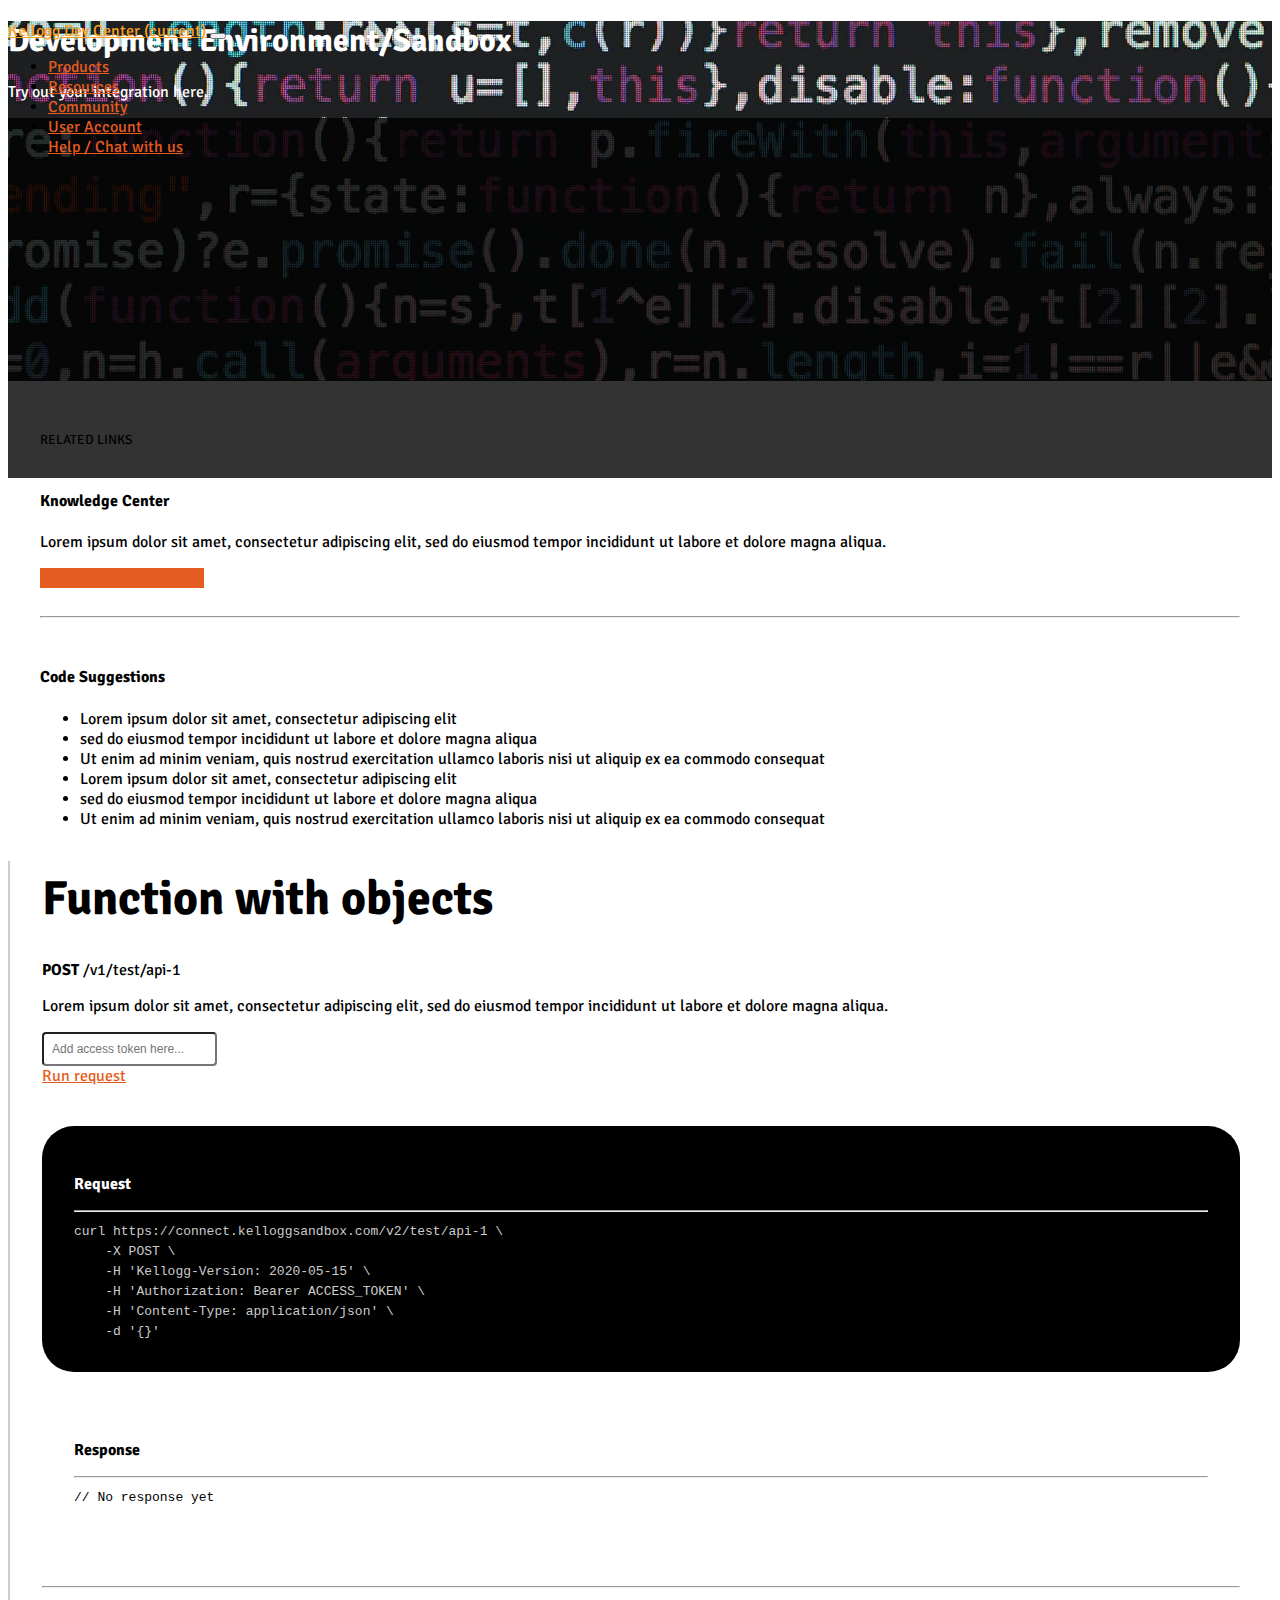
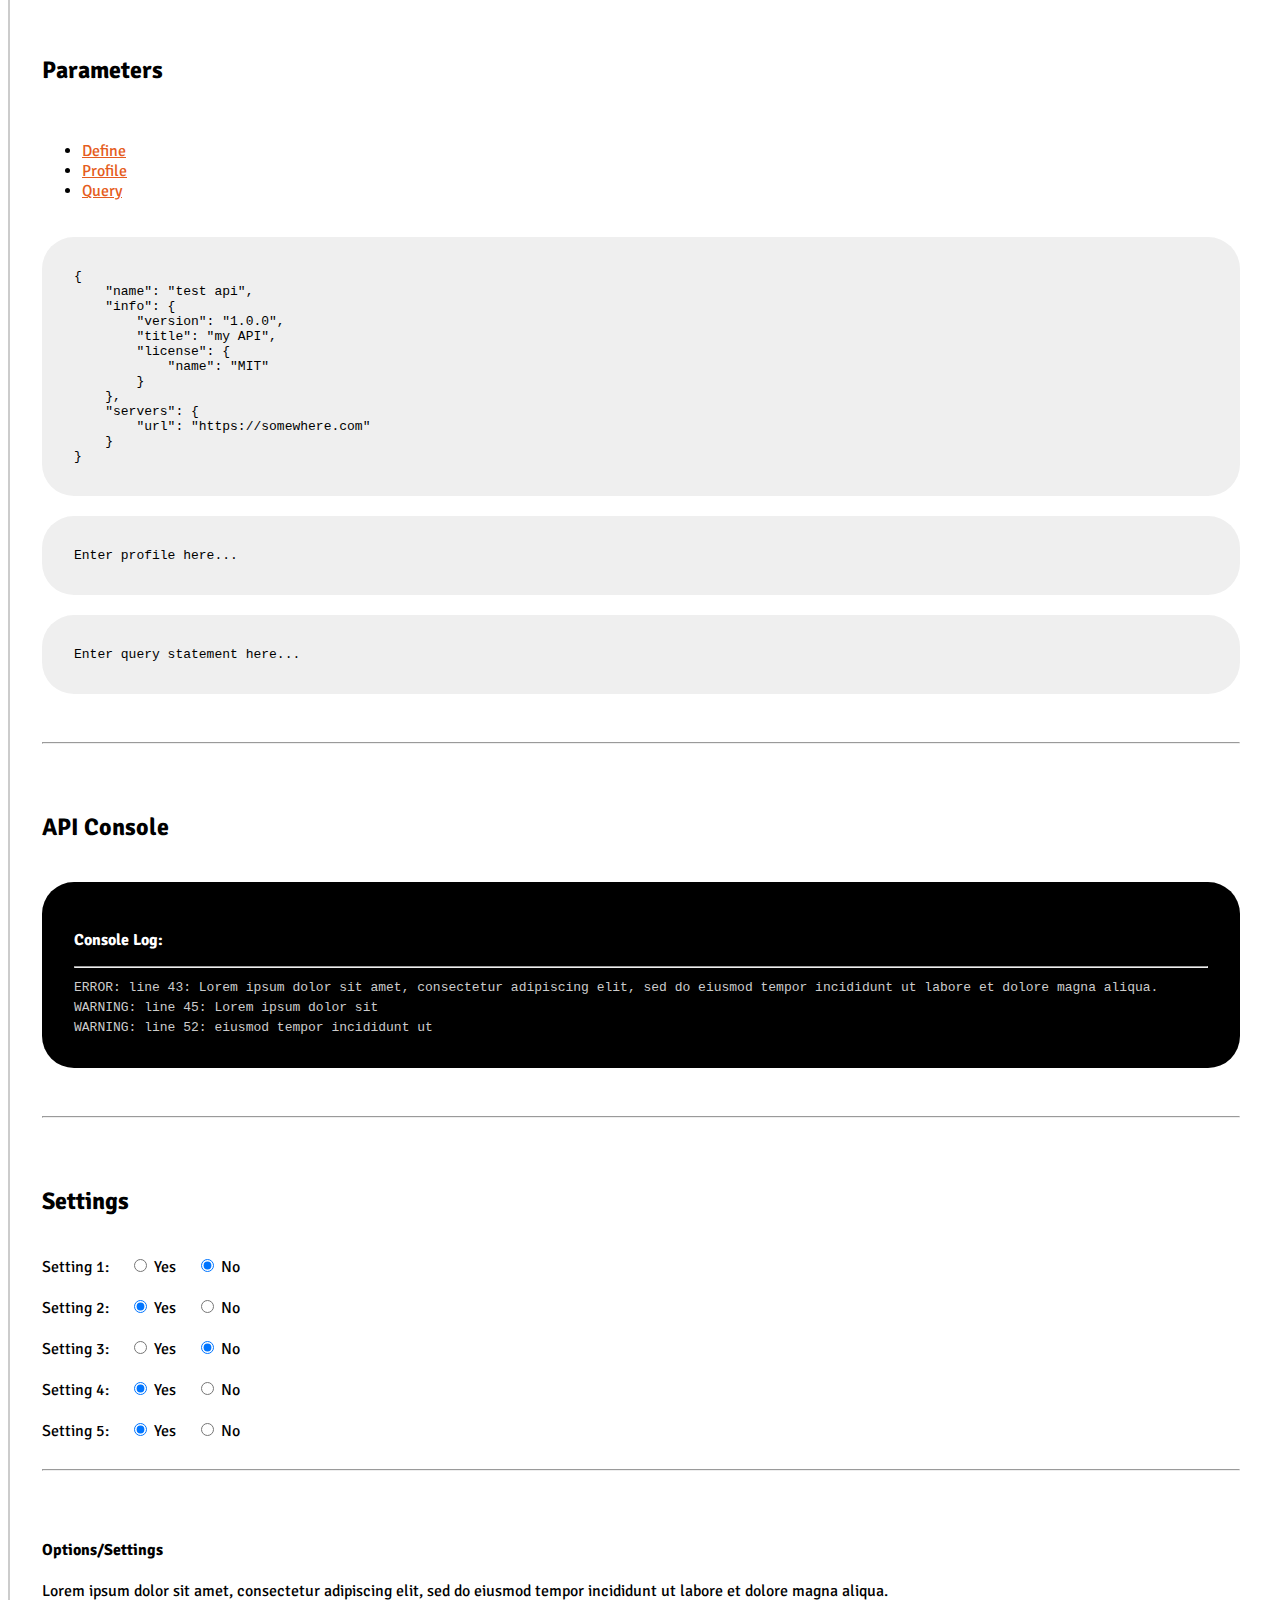
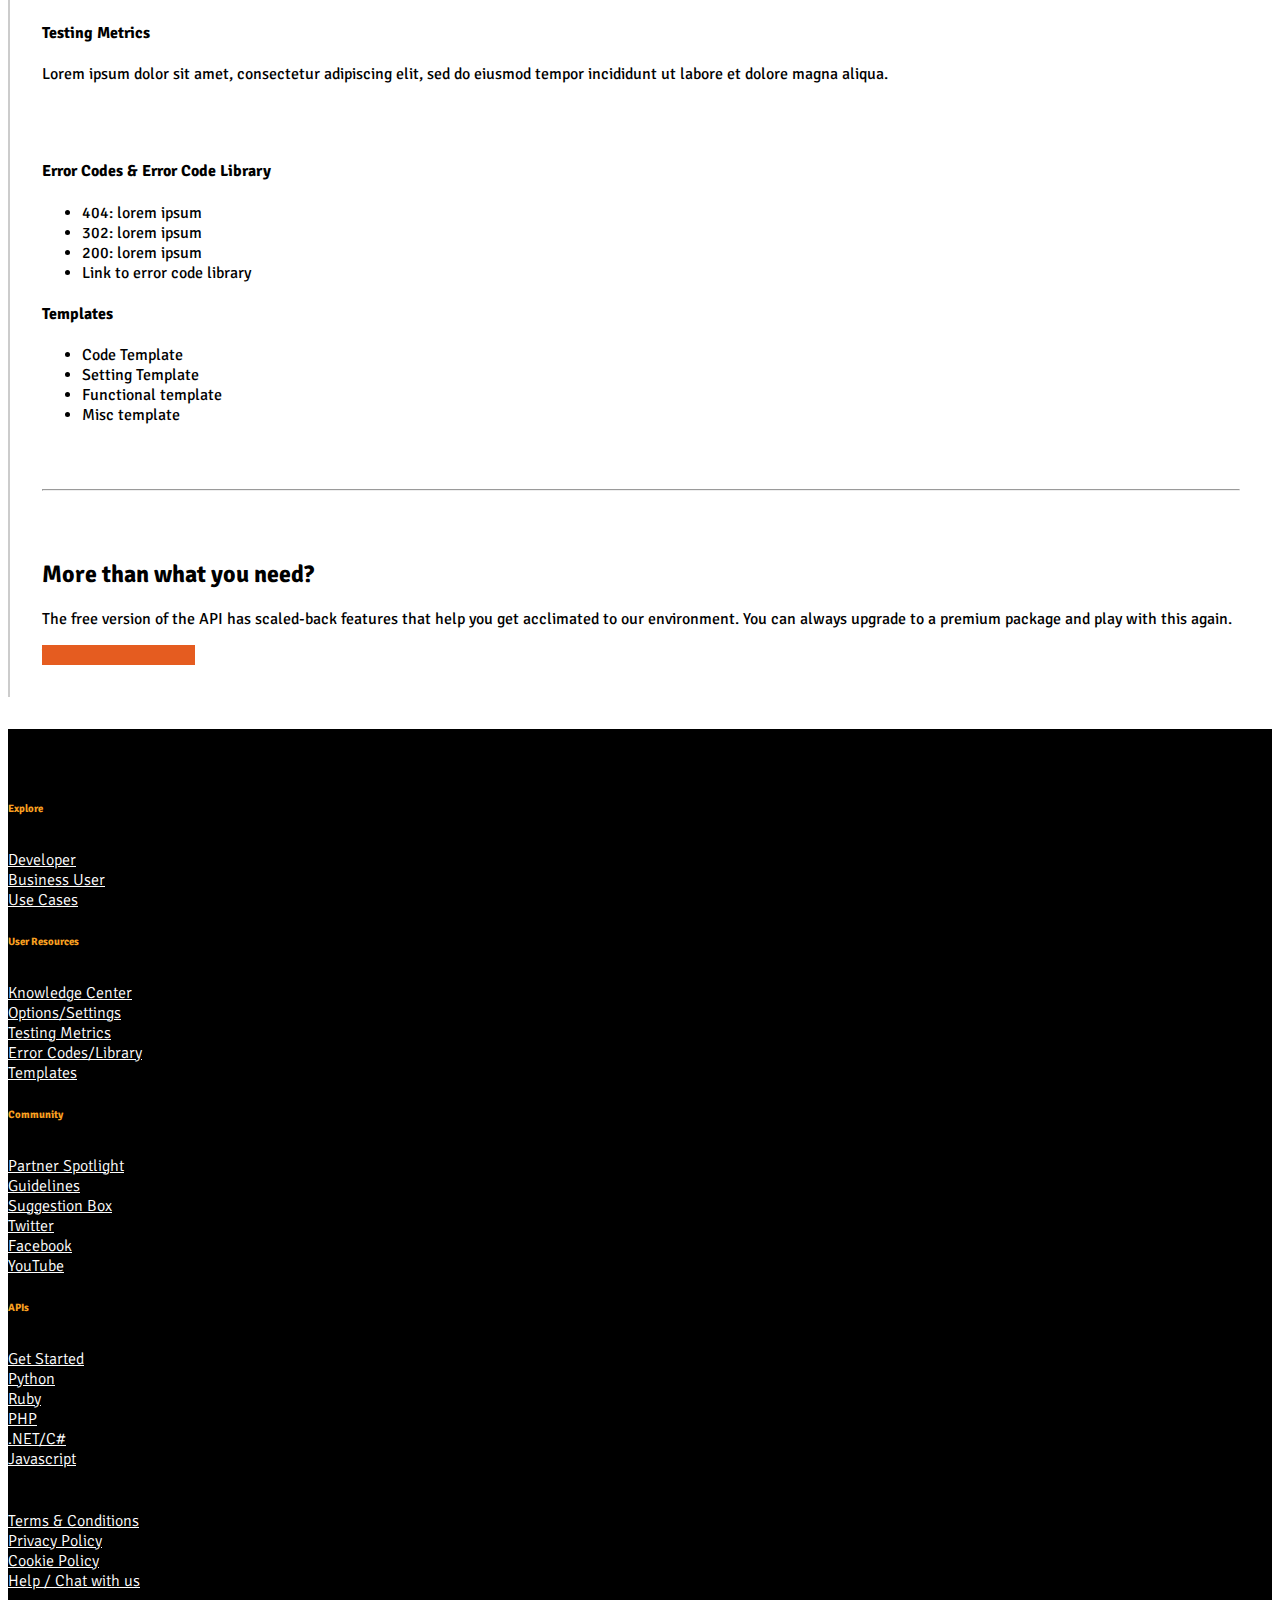
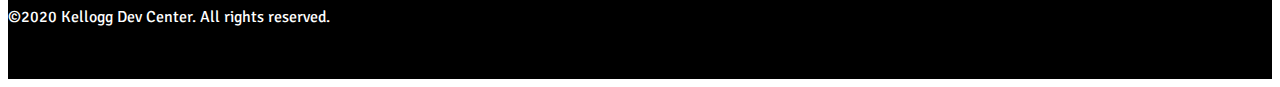
==== api-get-started-premium.html @ 7ac13a6f "updating brand colors, added premium sandbox page, minor tweaks thru site" ====
<!doctype html>
<html lang="en">
    <head>
        <title>Kellogg Dev Center</title>

        <link rel="stylesheet" href="https://stackpath.bootstrapcdn.com/bootstrap/4.5.0/css/bootstrap.min.css" integrity="sha384-9aIt2nRpC12Uk9gS9baDl411NQApFmC26EwAOH8WgZl5MYYxFfc+NcPb1dKGj7Sk" crossorigin="anonymous">
        <link href="https://fonts.googleapis.com/css2?family=Signika:wght@300;400;600;700&display=swap" rel="stylesheet">
        <link rel="stylesheet" href="css/site.css">

        <style type="text/css">
            .headline { 
                background: url("images/api-headline.jpg") right 50% no-repeat; 
                background-size: cover; }
            .headline:after {
                background: rgba(0,0,0,0.8);
                content: '';
                position: absolute;
                height: 100%;
                width: 100%;
            }

            .content > .container-fluid { margin: 2rem 0; }
            .content > .container-fluid > .row > * { padding: 1rem 2rem; }
            .content h2:first-of-type { font-size: 3rem; margin-bottom: 2rem; margin-top: -0.5rem; }

            .content .col-md-8 {
                border-left: 2px solid #ccc;
            }

            .content hr { clear: both; }

            .api-block {
                padding: 1rem; }
                .api-block > div {
                    padding: 1rem;
                }

            .bg-offwhite {
                padding-top: 3rem;
                padding-bottom: 3rem;
            }
            
        </style>
    </head>
    <body>

        <article>

            <header class="bg-transparent">
                <div class="container-md">
                    <div class="row">
                        <div class="col-12">
                            <nav class="navbar navbar-expand-lg navbar-dark bg-transparent">
                                <a class="navbar-brand" href="index.html">Kellogg Dev Center <span class="sr-only">(current)</span></a>
                                <button class="navbar-toggler" type="button" data-toggle="collapse" data-target="#navbarSupportedContent" aria-controls="navbarSupportedContent" aria-expanded="false" aria-label="Toggle navigation">
                                    <span class="navbar-toggler-icon"></span>
                                </button>
                            
                                <div class="collapse navbar-collapse" id="navbarSupportedContent">
                                    <ul class="navbar-nav ml-auto">
                                        <li class="nav-item">
                                            <a class="nav-link" href="explore-dev.html">Products</a>
                                        </li>
                                        <li class="nav-item">
                                            <a class="nav-link" href="knowledge-center.html">Resources</a>
                                        </li>
                                        <li class="nav-item">
                                            <a class="nav-link" href="community-portal.html">Community</a>
                                        </li>
                                        <li class="nav-item">
                                            <a class="nav-link" href="#">User Account</a>
                                        </li>
                                        <li class="nav-item">
                                            <a class="nav-link" href="#">Help / Chat with us</a>
                                        </li>
                                    </ul>
                                </div>
                            </nav>
                        </div>
                    </div>
                </div>
            </header>
            <main>
            
                <section class="headline bg-dark d-flex">
                    <div class="container">
                        <div class="row align-items-center">
                            <div class="col-12 col-md-8">        
                                <h1>Development Environment/Sandbox</h1>
                                <p>Try out your integration here.</p>
                            </div>
                        </div>
                    </div>
                </section>

                <section class="content">
                    <div class="container-fluid">
                        <div class="row">
                            <div class="col-12 col-md-4">

                                <small>RELATED LINKS</small>

                                <br>
                                <br>

                                <h4>Knowledge Center</h4>
                                <p>Lorem ipsum dolor sit amet, consectetur adipiscing elit, sed do eiusmod tempor incididunt ut labore et dolore magna aliqua.</p>
                                <a href="knowledge-center.html" class="btn btn-primary">View Knowledge Center</a>
                            
                                <br>
                                <br>
                                <hr>
                                <br>

                                <h4>Code Suggestions</h4>
                                <ul>
                                    <li>Lorem ipsum dolor sit amet, consectetur adipiscing elit</li>
                                    <li>sed do eiusmod tempor incididunt ut labore et dolore magna aliqua</li>
                                    <li>Ut enim ad minim veniam, quis nostrud exercitation ullamco laboris nisi ut aliquip ex ea commodo consequat</li>
                                    <li>Lorem ipsum dolor sit amet, consectetur adipiscing elit</li>
                                    <li>sed do eiusmod tempor incididunt ut labore et dolore magna aliqua</li>
                                    <li>Ut enim ad minim veniam, quis nostrud exercitation ullamco laboris nisi ut aliquip ex ea commodo consequat</li>
                                </ul>
                            </div>
                            <div class="col-12 col-md-8">
                                <h2>Function with objects</h2>

                                <div class="row">
                                    <div class="col-9">
                                        <p><strong>POST</strong> /v1/test/api-1</p>
                                        <p>Lorem ipsum dolor sit amet, consectetur adipiscing elit, sed do eiusmod tempor incididunt ut labore et dolore magna aliqua.</p>
                                    
                                        <input class="w-100" type="text" placeholder="Add access token here..." style="border-radius: 4px; font-size: 12px; padding: 0.5rem;">
                                    </div>
                                    <div class="col-3 text-right">
                                        <a class="btn btn-secondary" href="#">Run request</a>
                                    </div>
                                </div>

                                <br><br>
                                <div class="bg-dark" style="border-radius: 2rem; color: #fff; padding: 2rem;">
                                    <p><strong>Request</strong></p>
                                    <hr>
                                    <code style="color: #ccc;">
                                        curl https://connect.kelloggsandbox.com/v2/test/api-1 \<br>
                                        &nbsp;&nbsp;&nbsp;&nbsp;-X POST \<br>
                                        &nbsp;&nbsp;&nbsp;&nbsp;-H 'Kellogg-Version: 2020-05-15' \<br>
                                        &nbsp;&nbsp;&nbsp;&nbsp;-H 'Authorization: Bearer ACCESS_TOKEN' \<br>
                                        &nbsp;&nbsp;&nbsp;&nbsp;-H 'Content-Type: application/json' \<br>
                                        &nbsp;&nbsp;&nbsp;&nbsp;-d '{}'
                                    </code>
                                </div>
                                <br>
                                <div class="bg-light" style="border-radius: 2rem; padding: 2rem;">
                                    <p><strong>Response</strong></p>
                                    <hr>
                                    <code>// No response yet</code>
                                </div>

                                <br><br>
                                <hr>
                                <br><br>

                                <h2>Parameters</h2>
                                <br>
                                <ul class="nav nav-tabs" id="myTab" role="tablist">
                                    <li class="nav-item">
                                      <a class="nav-link active" id="define-tab" data-toggle="tab" href="#define" role="tab" aria-controls="define" aria-selected="true">Define</a>
                                    </li>
                                    <li class="nav-item">
                                      <a class="nav-link" id="profile-tab" data-toggle="tab" href="#profile" role="tab" aria-controls="profile" aria-selected="false">Profile</a>
                                    </li>
                                    <li class="nav-item">
                                      <a class="nav-link" id="query-tab" data-toggle="tab" href="#query" role="tab" aria-controls="query" aria-selected="false">Query</a>
                                    </li>
                                </ul>
                                <div class="tab-content" id="myTabContent">
                                    <div class="tab-pane fade show active" id="define" role="tabpanel" aria-labelledby="define-tab">

                                        <br>
                                        <code style="display: block; border-radius: 2rem; background-color: #efefef; padding: 2rem;">
                                            {<br>
                                                &nbsp;&nbsp;&nbsp;&nbsp;"name": "test api",<br>
                                                &nbsp;&nbsp;&nbsp;&nbsp;"info": {<br>
                                                    &nbsp;&nbsp;&nbsp;&nbsp;&nbsp;&nbsp;&nbsp;&nbsp;"version": "1.0.0",<br>
                                                    &nbsp;&nbsp;&nbsp;&nbsp;&nbsp;&nbsp;&nbsp;&nbsp;"title": "my API",<br>
                                                    &nbsp;&nbsp;&nbsp;&nbsp;&nbsp;&nbsp;&nbsp;&nbsp;"license": {<br>
                                                        &nbsp;&nbsp;&nbsp;&nbsp;&nbsp;&nbsp;&nbsp;&nbsp;&nbsp;&nbsp;&nbsp;&nbsp;"name": "MIT"<br>
                                                        &nbsp;&nbsp;&nbsp;&nbsp;&nbsp;&nbsp;&nbsp;&nbsp;}<br>
                                                        &nbsp;&nbsp;&nbsp;&nbsp;},<br>
                                                        &nbsp;&nbsp;&nbsp;&nbsp;"servers": {<br>
                                                            &nbsp;&nbsp;&nbsp;&nbsp;&nbsp;&nbsp;&nbsp;&nbsp;"url": "https://somewhere.com"<br>
                                                            &nbsp;&nbsp;&nbsp;&nbsp;}<br>
                                            }
                                        </code>

                                    </div>
                                    <div class="tab-pane fade" id="profile" role="tabpanel" aria-labelledby="profile-tab">

                                        <br>
                                        <code style="display: block; border-radius: 2rem; background-color: #efefef; padding: 2rem;">
                                            Enter profile here...
                                        </code>

                                    </div>
                                    <div class="tab-pane fade" id="query" role="tabpanel" aria-labelledby="query-tab">

                                        <br>
                                        <code style="display: block; border-radius: 2rem; background-color: #efefef; padding: 2rem;">

                                            Enter query statement here...

                                        </code>

                                    </div>
                                </div>

                                <br><br>
                                <hr>
                                <br><br>

                                <h2>API Console</h2>
                                <br>
                                <div class="bg-dark" style="border-radius: 2rem; color: #fff; padding: 2rem;">
                                    <p><strong>Console Log:</strong></p>
                                    <hr>
                                    <code style="color: #ccc;">
                                        ERROR: line 43: Lorem ipsum dolor sit amet, consectetur adipiscing elit, sed do eiusmod tempor incididunt ut labore et dolore magna aliqua.<br>
                                        WARNING: line 45: Lorem ipsum dolor sit<br>
                                        WARNING: line 52: eiusmod tempor incididunt ut
                                    </code>
                                </div>

                                <br><br>
                                <hr>
                                <br><br>

                                <h2>Settings</h2>

                                <br>
                                Setting 1: &nbsp;&nbsp;&nbsp; <input type="radio"> Yes &nbsp;&nbsp;&nbsp; <input type="radio" checked> No
                                <br><br>
                                Setting 2: &nbsp;&nbsp;&nbsp; <input type="radio" checked> Yes &nbsp;&nbsp;&nbsp; <input type="radio"> No
                                <br><br>
                                Setting 3: &nbsp;&nbsp;&nbsp; <input type="radio"> Yes &nbsp;&nbsp;&nbsp; <input type="radio" checked> No
                                <br><br>
                                Setting 4: &nbsp;&nbsp;&nbsp; <input type="radio" checked> Yes &nbsp;&nbsp;&nbsp; <input type="radio"> No
                                <br><br>
                                Setting 5: &nbsp;&nbsp;&nbsp; <input type="radio" checked> Yes &nbsp;&nbsp;&nbsp; <input type="radio"> No


                                <br><br>
                                <hr>
                                <br><br>

                                <div class="row">
                                    <div class="col-6">
                                        <h4>Options/Settings</h4>
                                        <p>Lorem ipsum dolor sit amet, consectetur adipiscing elit, sed do eiusmod tempor incididunt ut labore et dolore magna aliqua.</p>
                                    </div>
                                    <div class="col-6">
                                        <h4>Testing Metrics</h4>
                                        <p>Lorem ipsum dolor sit amet, consectetur adipiscing elit, sed do eiusmod tempor incididunt ut labore et dolore magna aliqua.</p>
                                    </div>
                                </div>
                                <br><br>
                                <div class="row">
                                    <div class="col-6">
                                        <h4>Error Codes & Error Code Library</h4>
                                        <ul>
                                            <li>404: lorem ipsum</li>
                                            <li>302: lorem ipsum</li>
                                            <li>200: lorem ipsum</li>
                                            <li>Link to error code library</li>
                                        </ul>
                                    </div>
                                    <div class="col-6">
                                        <h4>Templates</h4>
                                        <ul>
                                            <li>Code Template</li>
                                            <li>Setting Template</li>
                                            <li>Functional template</li>
                                            <li>Misc template</li>
                                        </ul>
                                    </div>
                                </div>

                                <br><br>
                                <hr>
                                <br><br>
                                <h2>More than what you need?</h2>
                                <p>The free version of the API has scaled-back features that help you get acclimated to our environment. You can always upgrade to a premium package and play with this again.</p>
                                <p><a href="api-get-started.html" class="btn btn-lg btn-primary">Test out Free Features</a></p>
                            </div>
                        </div>
                    </div>
                </section>

            </main>
            <footer class="bg-dark">
                <div class="container">
                    <div class="row">
                        <div class="col-md-3">
                            <h6>Explore</h6>
                            <ul>
                                <li><a href="#">Developer</a></li>
                                <li><a href="#">Business User</a></li>
                                <li><a href="#">Use Cases</a></li>
                            </ul>
                        </div>
                        <div class="col-md-3">
                            <h6>User Resources</h6>
                            <ul>
                                <li><a href="#">Knowledge Center</a></li>
                                <li><a href="#">Options/Settings</a></li>
                                <li><a href="#">Testing Metrics</a></li>
                                <li><a href="#">Error Codes/Library</a></li>
                                <li><a href="#">Templates</a></li>
                            </ul>
                        </div>
                        <div class="col-md-3">
                            <h6>Community</h6>
                            <ul>
                                <li><a href="#">Partner Spotlight</a></li>
                                <li><a href="#">Guidelines</a></li>
                                <li><a href="#">Suggestion Box</a></li>
                                <li><a href="#">Twitter</a></li>
                                <li><a href="#">Facebook</a></li>
                                <li><a href="#">YouTube</a></li>
                            </ul>
                        </div>
                        <div class="col-md-3">
                            <h6>APIs</h6>
                            <ul>
                                <li><a href="#">Get Started</a></li>
                                <li><a href="#">Python</a></li>
                                <li><a href="#">Ruby</a></li>
                                <li><a href="#">PHP</a></li>
                                <li><a href="#">.NET/C#</a></li>
                                <li><a href="#">Javascript</a></li>
                            </ul>
                        </div>
                    </div>
                    <div class="row">
                        <div class="col-12">
                            <ul>
                                <li class="d-md-inline"><a href="#">Terms & Conditions</a></li>
                                <li class="d-md-inline"><a href="#">Privacy Policy</a></li>
                                <li class="d-md-inline"><a href="#">Cookie Policy</a></li>
                                <li class="d-md-inline"><a href="#">Help / Chat with us</a></li>
                            </ul>
                            <p>&copy;2020 Kellogg Dev Center. All rights reserved.</p>
                        </div>
                    </div>
                </div>
            </footer>

        </article>

    </body>

    <script src="https://code.jquery.com/jquery-3.5.1.slim.min.js" integrity="sha384-DfXdz2htPH0lsSSs5nCTpuj/zy4C+OGpamoFVy38MVBnE+IbbVYUew+OrCXaRkfj" crossorigin="anonymous"></script>
    <script src="https://cdn.jsdelivr.net/npm/popper.js@1.16.0/dist/umd/popper.min.js" integrity="sha384-Q6E9RHvbIyZFJoft+2mJbHaEWldlvI9IOYy5n3zV9zzTtmI3UksdQRVvoxMfooAo" crossorigin="anonymous"></script>

    <script src="https://stackpath.bootstrapcdn.com/bootstrap/4.5.0/js/bootstrap.min.js" integrity="sha384-OgVRvuATP1z7JjHLkuOU7Xw704+h835Lr+6QL9UvYjZE3Ipu6Tp75j7Bh/kR0JKI" crossorigin="anonymous"></script>

    <script>
        $(document).ready(function(){
          $("#myInput").on("keyup", function() {
            var value = $(this).val().toLowerCase();
            $(".api-block").filter(function() {
              $(this).toggle($(this).text().toLowerCase().indexOf(value) > -1)
            });
          });
        });
    </script>

</html>
---- css/site.css ----
.bg-gray {
    background: #ccc;
}
.bg-offwhite {
    background: #dfdfdf;
}

.bg-dark {
    background-color: #000 !important;
}

.btn-primary {
    background-color: #e55c20 !important;
    border-color: #e55c20 !important;
    transition: all 0.3s;
}
.btn-primary:hover {
    background-color: #F9A021 !important;
    border-color: #F9A021 !important;
    color: #000 !important;
}

a {
    color: #e55c20;
    transition: all 0.3s;
}
a:hover {
    color: #F9A021;
}

.nav-link {
    transition: all 0.3s;
}
.nav-link:hover {
    color: #e55c20 !important;
    text-decoration: underline;
}

.navbar {
    padding-left: 0;
    padding-right: 0;
}
.navbar-dark .navbar-brand { 
    color: #F9A021;
}

body {
    font-family: 'Signika', sans-serif;
}

article {
    position: relative;
}

header {
    /* box-shadow: 0 0 10px purple; */
    position: absolute;
    top: 0; left: 0;
    z-index: 1000;
    width: 100%;
}

@media screen and (max-width: 991px) {
    header.bg-transparent {
        background-color: #212529 !important;
        position: relative;
    }
}

main {
    min-height: 100vh;
    height: auto;
}

/* Home page */

.carousel {
    height: 75vh;
}
.carousel-inner {
    height: 100%;
}

.carousel-item:before {
    content: '';
    position: absolute;
    z-index: 1;
    background: rgba(0,0,0,0.5);
    height: 100%;
    width: 100%;
}

.carousel-item img {
    min-height: 300px;
    height: 75vh;
    width: 100%;
}

.carousel-caption {
    /* bottom: 40%; */
    height: 100%;
    text-shadow: 0 0 20px black;
}
.carousel-caption h2 {
    font-size: 4rem;
    line-height: 1;
}
.carousel-caption p {
    font-size: 1.2rem;
    padding: 1rem 3rem;
}

.welcome {
    padding-top: 2rem;
    padding-bottom: 2rem;
    position: relative;
}
.welcome:first-of-type:after {
    content:'';
    background-color: #F9A021;
    height: 16rem;
    width: 1rem;
    transform: skew(15deg);
    position: absolute;
    bottom: -8rem;
    left: calc(50% - 0.5rem);
}
.welcome img {
    width: 180%;
    transform: skewX(15deg);
}
.welcome .d-md-flex {
    padding-right: 10%;
}

.signup {
    padding: 3rem 0;
}


/* Explore Dev */
.headline {
    color: #fff;
    height: 360px;
    position: relative;
}
.headline .container {
    position: relative;
    z-index: 1;
}
.headline .align-items-center {
    height: 100%;
}


/* Explore Business User */

/* Tools in Action */
.case-study-block { 
    border: 2px solid #ccc;
}
.case-study-block > div {
    padding: 2rem;
}


footer {
    /* box-shadow: 0 0 10px #007bff; */
    padding: 3rem 0;
    position: relative;
}

footer .row:first-of-type {
    margin-bottom: 2rem;
}

footer a,
footer h6 {
    color: #fff;
}
footer a {
    font-size: 1rem;
    font-weight: 300;
}
footer a:hover {
    color: gray;
}
footer h6 {
    color: #F9A021;
    font-weight: bold;
}
footer ul {
    border-top: dotted 2px;
    margin-left: 0;
    padding-left: 0;
    padding-top: 0.5rem;
}
footer li {
    list-style: none;
    margin-left: 0;
}
footer li.d-md-inline {
    padding-right: 1rem;
}

footer p {
    color: #fff;
    font-size: 1rem;
    margin-top: 0;
    margin-bottom: 0.25rem;
}
footer p:first-child {
    border-top: 2px dotted #212529;
    margin-top: 2rem; 
    padding-top: 1rem;
}
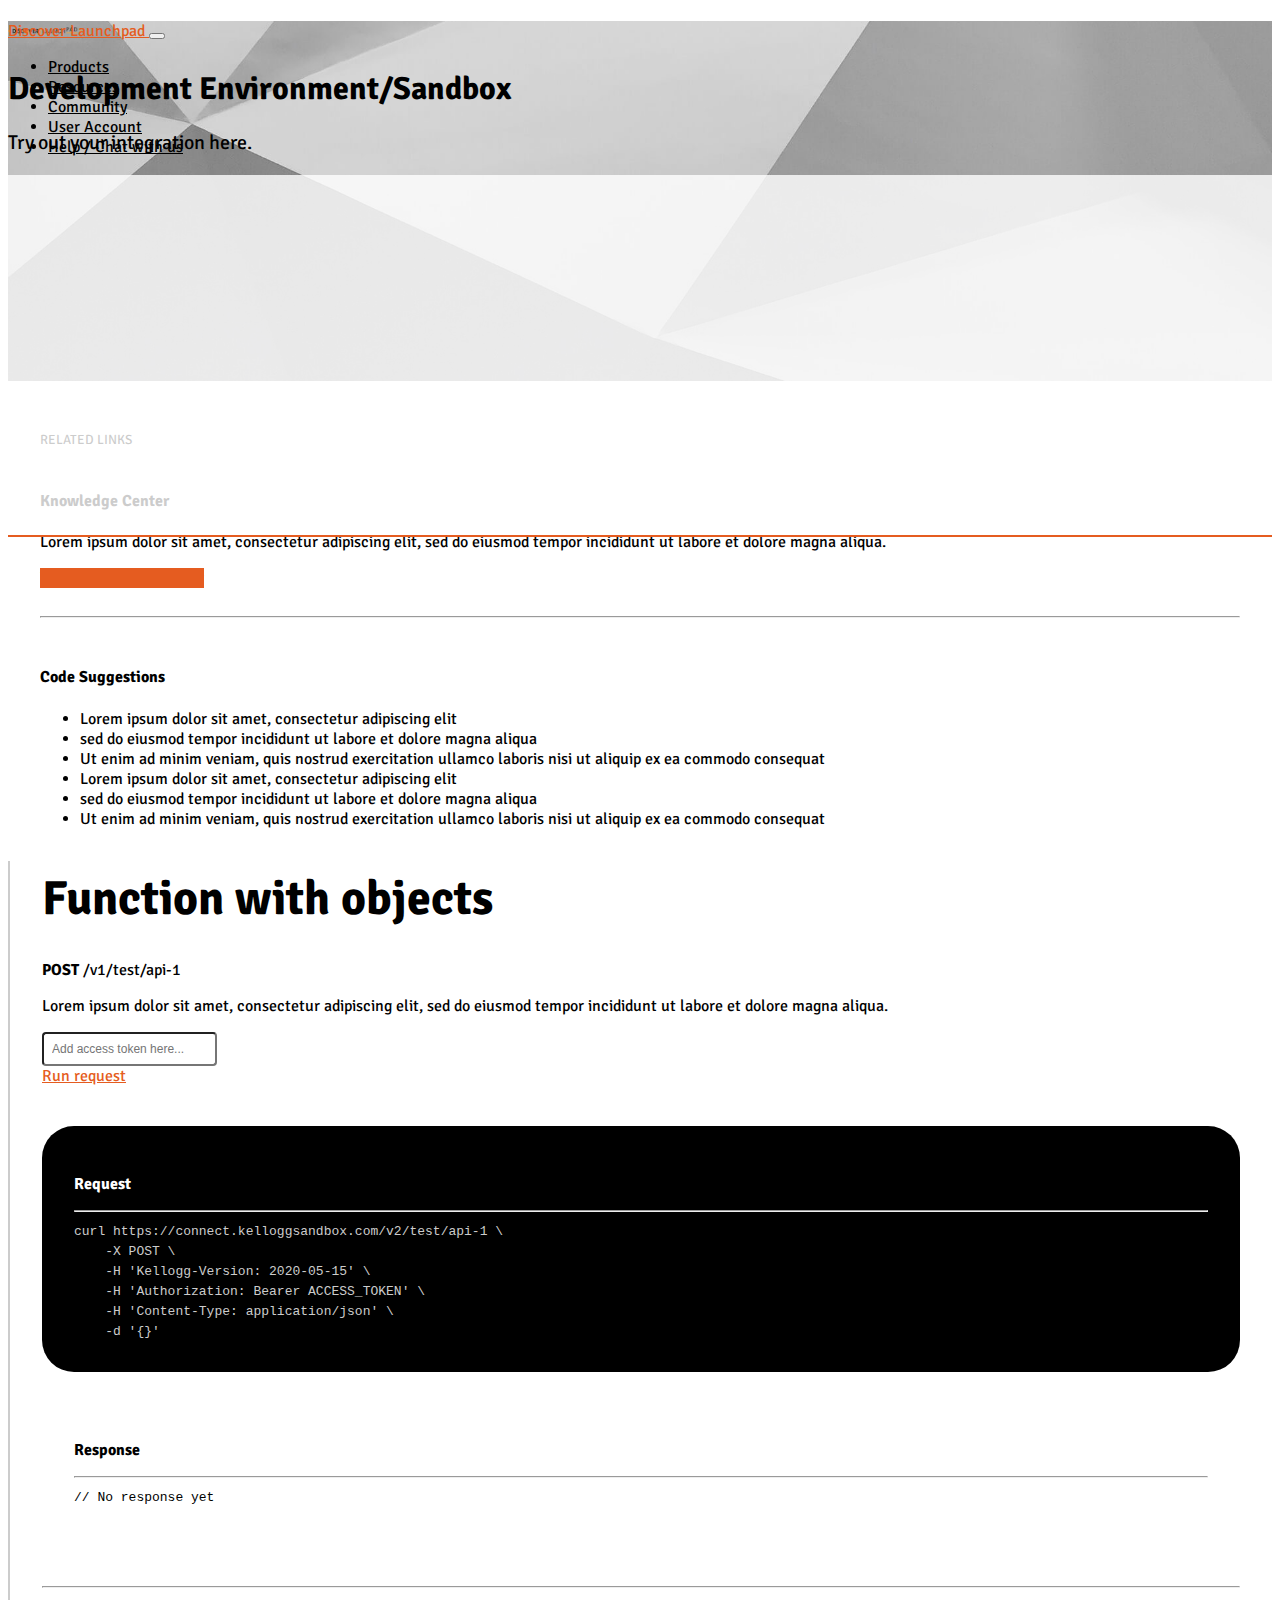
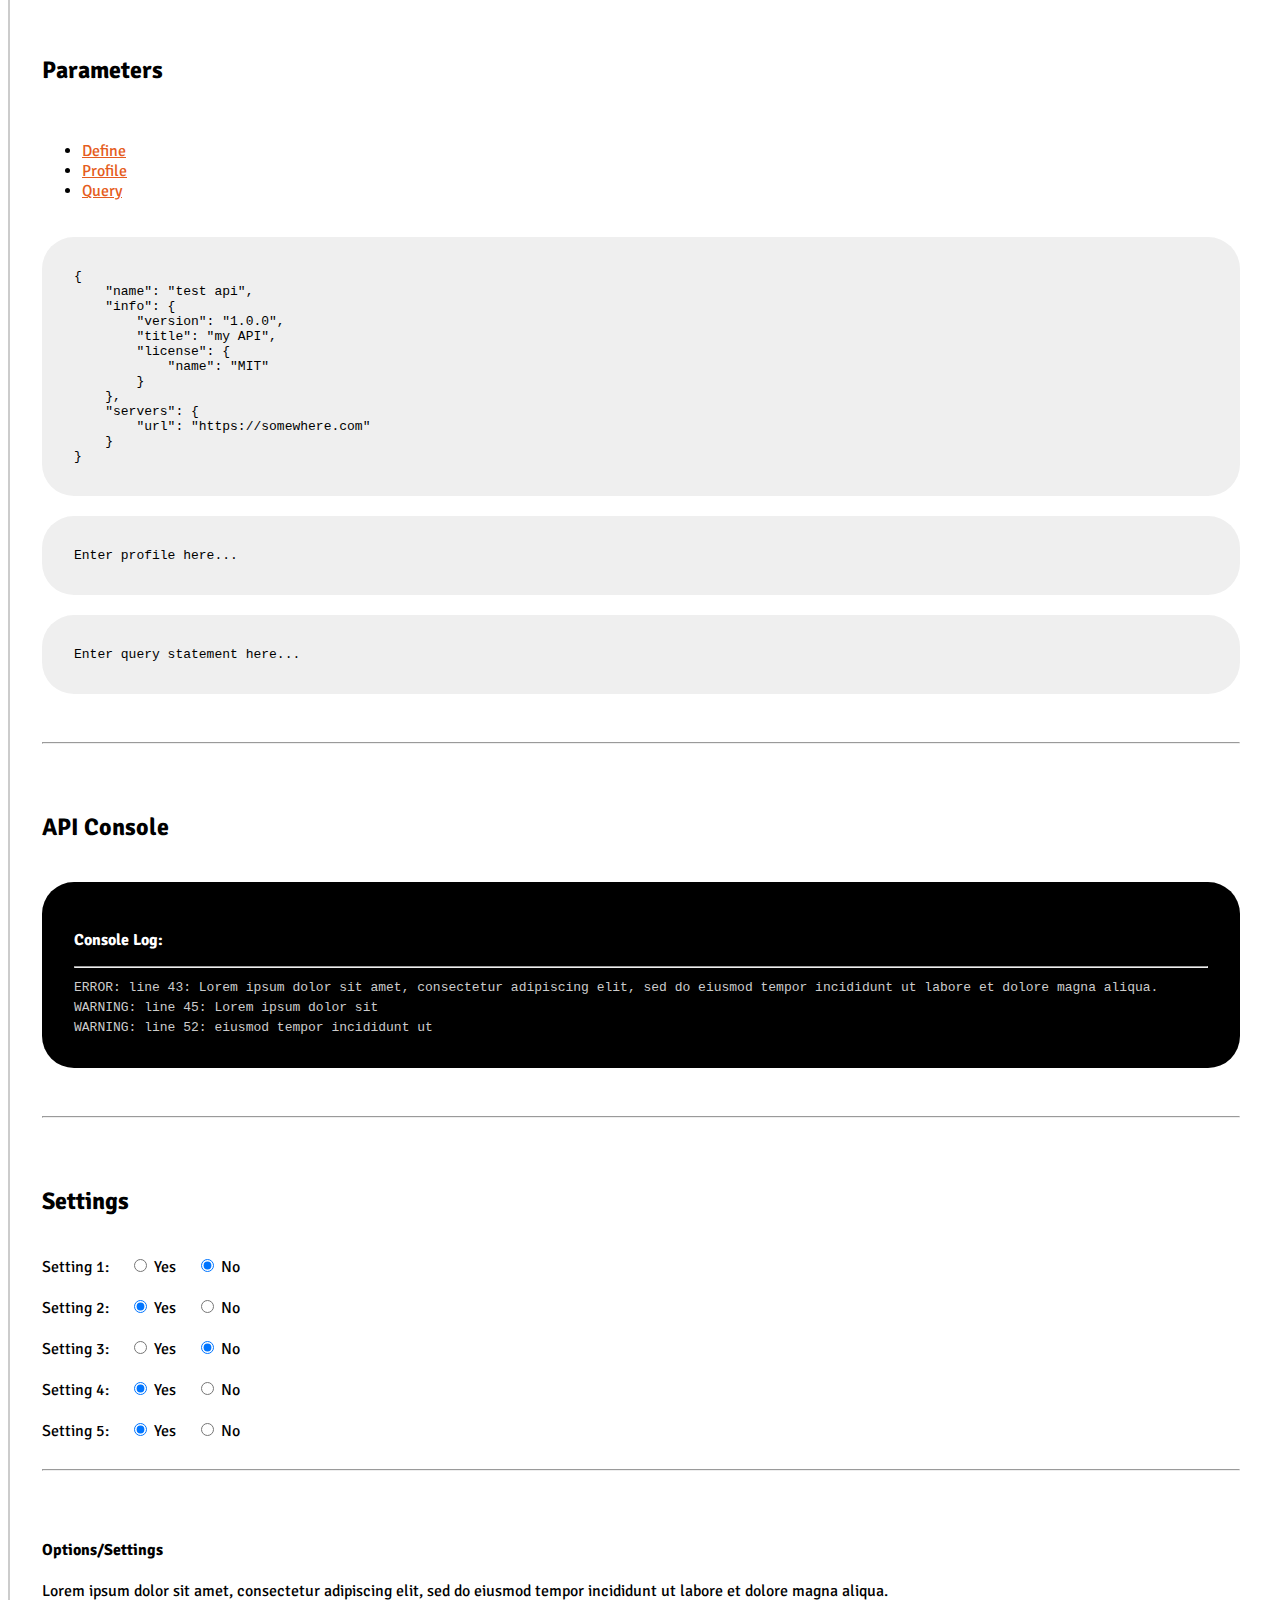
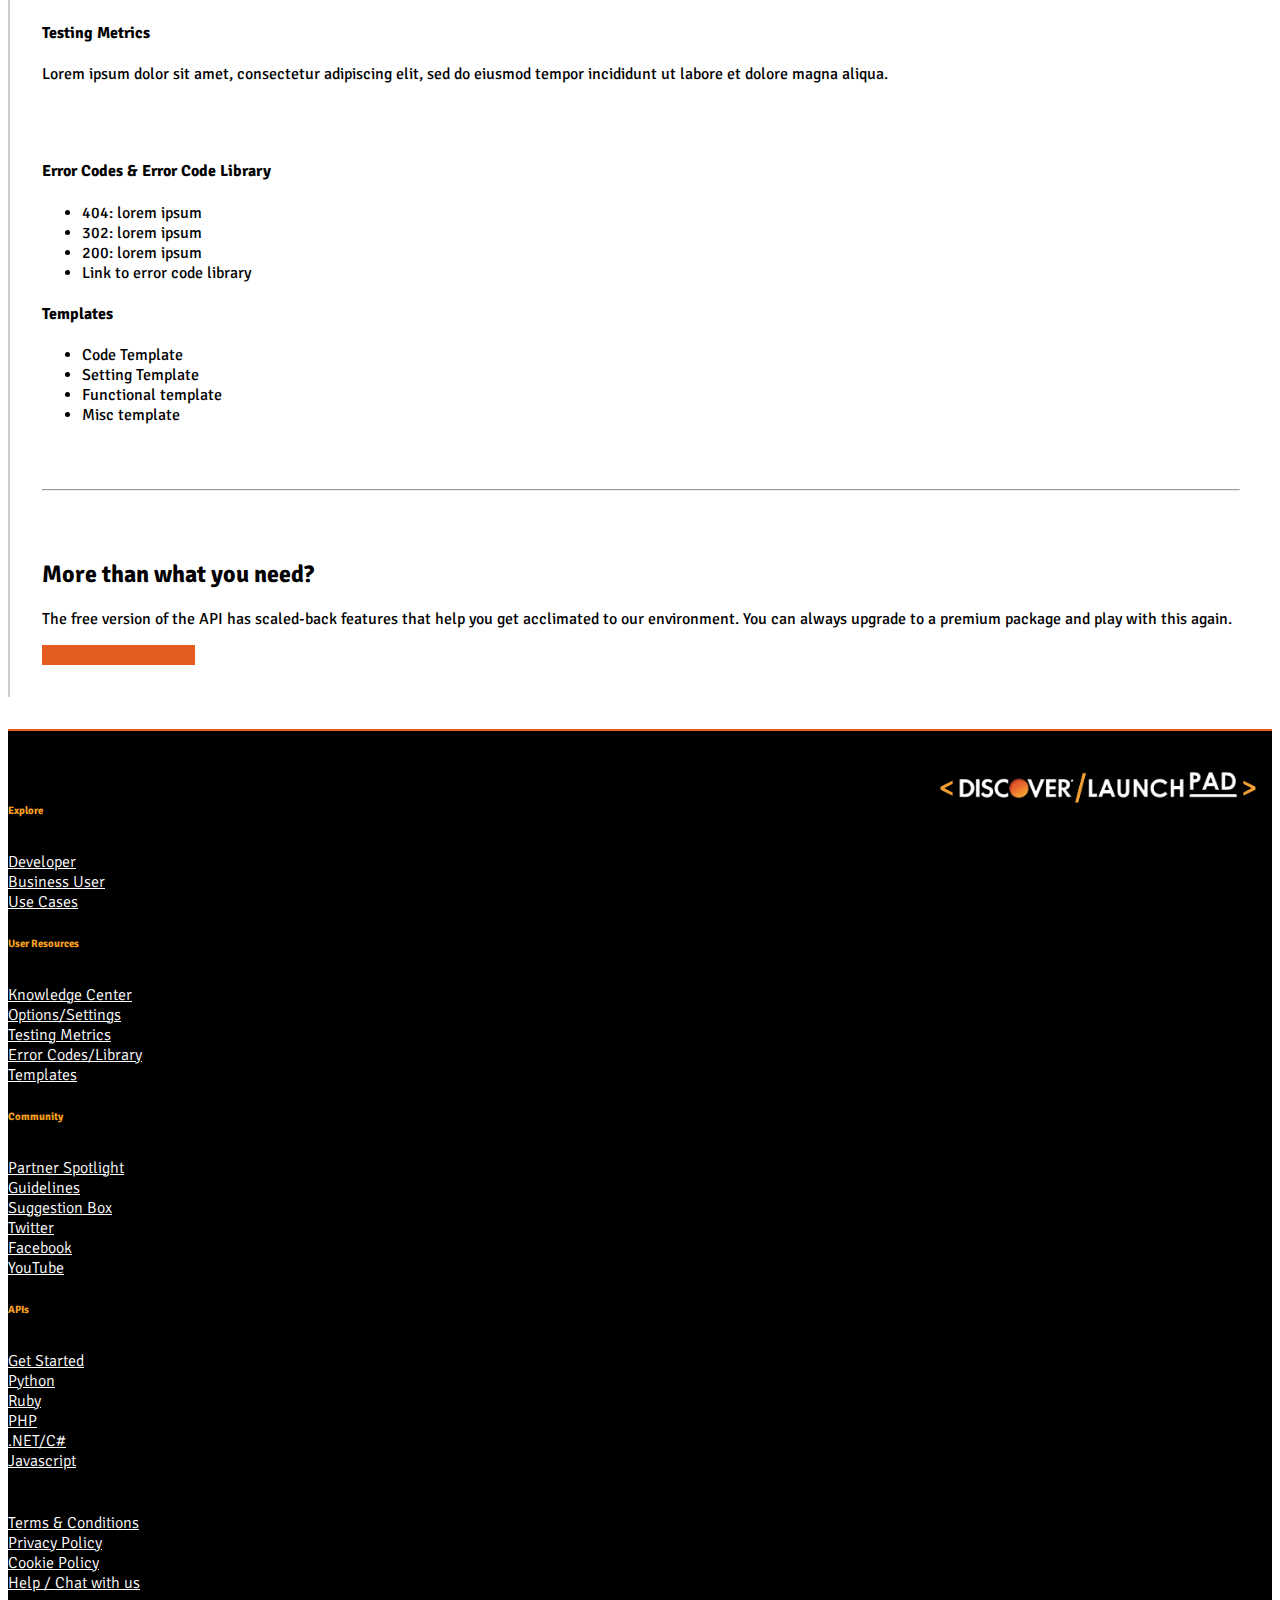
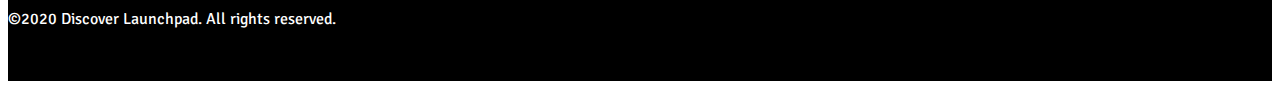
==== commit f91aa98c: "adding launchpad logo, simplifying header area on pages" ====
--- a/api-get-started-premium.html
+++ b/api-get-started-premium.html
@@ -8,17 +8,6 @@
         <link rel="stylesheet" href="css/site.css">
 
         <style type="text/css">
-            .headline { 
-                background: url("images/api-headline.jpg") right 50% no-repeat; 
-                background-size: cover; }
-            .headline:after {
-                background: rgba(0,0,0,0.8);
-                content: '';
-                position: absolute;
-                height: 100%;
-                width: 100%;
-            }
-
             .content > .container-fluid { margin: 2rem 0; }
             .content > .container-fluid > .row > * { padding: 1rem 2rem; }
             .content h2:first-of-type { font-size: 3rem; margin-bottom: 2rem; margin-top: -0.5rem; }
@@ -50,8 +39,10 @@
                 <div class="container-md">
                     <div class="row">
                         <div class="col-12">
-                            <nav class="navbar navbar-expand-lg navbar-dark bg-transparent">
-                                <a class="navbar-brand" href="index.html">Kellogg Dev Center <span class="sr-only">(current)</span></a>
+                            <nav class="navbar navbar-expand-lg bg-transparent">
+                                <a class="navbar-brand" href="index.html">
+                                    Discover Launchpad
+                                </a>
                                 <button class="navbar-toggler" type="button" data-toggle="collapse" data-target="#navbarSupportedContent" aria-controls="navbarSupportedContent" aria-expanded="false" aria-label="Toggle navigation">
                                     <span class="navbar-toggler-icon"></span>
                                 </button>
@@ -82,7 +73,7 @@
             </header>
             <main>
             
-                <section class="headline bg-dark d-flex">
+                <section class="headline d-flex">
                     <div class="container">
                         <div class="row align-items-center">
                             <div class="col-12 col-md-8">        
@@ -342,14 +333,15 @@
                         </div>
                     </div>
                     <div class="row">
-                        <div class="col-12">
+                        <div class="col-12 position-relative">
                             <ul>
                                 <li class="d-md-inline"><a href="#">Terms & Conditions</a></li>
                                 <li class="d-md-inline"><a href="#">Privacy Policy</a></li>
                                 <li class="d-md-inline"><a href="#">Cookie Policy</a></li>
                                 <li class="d-md-inline"><a href="#">Help / Chat with us</a></li>
                             </ul>
-                            <p>&copy;2020 Kellogg Dev Center. All rights reserved.</p>
+                            <p>&copy;2020 Discover Launchpad. All rights reserved.</p>
+                            <img src="images/discover-lauchpad-logo-light.png" alt="" class="footer-logo">
                         </div>
                     </div>
                 </div>
--- a/css/site.css
+++ b/css/site.css
@@ -40,8 +40,15 @@
     padding-left: 0;
     padding-right: 0;
 }
-.navbar-dark .navbar-brand { 
+/* .navbar-dark .navbar-brand { 
     color: #F9A021;
+} */
+.navbar-brand {
+    background: url("../images/discover-lauchpad-logo-dark.png") 0 center no-repeat;
+    background-size: auto 40%;
+    text-indent: -9999em;
+    width: 300px;
+    height: 75px;
 }
 
 body {
@@ -59,12 +66,49 @@
     z-index: 1000;
     width: 100%;
 }
+header .nav-link {
+    color: #000 !important;
+}
+
+.navbar-toggler-icon {
+    background-image: url("data:image/svg+xml,%3csvg xmlns='http://www.w3.org/2000/svg' width='30' height='30' viewBox='0 0 30 30'%3e%3cpath stroke='rgba%280, 0, 0, 0.8%29' stroke-linecap='round' stroke-miterlimit='10' stroke-width='2' d='M4 7h22M4 15h22M4 23h22'/%3e%3c/svg%3e")
+}
 
 @media screen and (max-width: 991px) {
     header.bg-transparent {
-        background-color: #212529 !important;
         position: relative;
     }
+}
+
+.headline { 
+    background: url("../images/lines.jpg") center center no-repeat; 
+    background-size: cover;
+    height: 360px;
+    position: relative; }
+    .headline .container {
+        position: relative;
+        z-index: 1;
+    }
+    .headline .align-items-center {
+        height: 100%;
+    }
+.headline:after {
+    background: rgba(255,255,255,0.8);
+    border-bottom: 2px solid #e55c20;
+    content: '';
+    position: absolute;
+    height: 100%;
+    width: 100%;
+}
+.headline h1 {
+    padding-top: 3rem;
+}
+.headline h1 small {
+    display: block;
+    font-size: 1rem;
+}
+.headline h1+p {
+    font-size: 1.25rem;
 }
 
 main {
@@ -75,12 +119,26 @@
 /* Home page */
 
 .carousel {
+    background: url("../images/lines.jpg") 0 0 no-repeat;
+    background-size: cover;
     height: 75vh;
 }
+.carousel:after {
+    background: rgba(255, 255, 255, 0.8);
+    border-bottom: 2px solid #e55c20;
+    content: '';
+    position: absolute;
+    height: 100%;
+    width: 100%;
+    top: 0;
+}
 .carousel-inner {
     height: 100%;
 }
-
+.carousel-item {
+    height: 75vh;
+}
+/* 
 .carousel-item:before {
     content: '';
     position: absolute;
@@ -88,7 +146,7 @@
     background: rgba(0,0,0,0.5);
     height: 100%;
     width: 100%;
-}
+} */
 
 .carousel-item img {
     min-height: 300px;
@@ -97,17 +155,31 @@
 }
 
 .carousel-caption {
+    color: #000;
     /* bottom: 40%; */
     height: 100%;
-    text-shadow: 0 0 20px black;
+    padding-top: 6rem;
 }
 .carousel-caption h2 {
-    font-size: 4rem;
+    font-size: 3rem;
     line-height: 1;
 }
 .carousel-caption p {
     font-size: 1.2rem;
     padding: 1rem 3rem;
+}
+.carousel-control-next-icon, .carousel-control-prev-icon {
+    background-image: url("../images/arrow.svg");
+    color: #000;
+    height: 120px;
+    width: 120px;
+}
+.carousel-control-prev-icon {
+    transform: rotate(180deg);
+}
+
+.carousel-indicators li.active {
+    background-color: #e55c20;
 }
 
 .welcome {
@@ -138,21 +210,6 @@
 }
 
 
-/* Explore Dev */
-.headline {
-    color: #fff;
-    height: 360px;
-    position: relative;
-}
-.headline .container {
-    position: relative;
-    z-index: 1;
-}
-.headline .align-items-center {
-    height: 100%;
-}
-
-
 /* Explore Business User */
 
 /* Tools in Action */
@@ -166,6 +223,7 @@
 
 footer {
     /* box-shadow: 0 0 10px #007bff; */
+    border-top: 2px solid #e55c20;
     padding: 3rem 0;
     position: relative;
 }
@@ -213,4 +271,11 @@
     border-top: 2px dotted #212529;
     margin-top: 2rem; 
     padding-top: 1rem;
+}
+
+footer .footer-logo {
+    position: absolute;
+    right: 1rem;
+    top: 2.5rem;
+    width: 25%;
 }